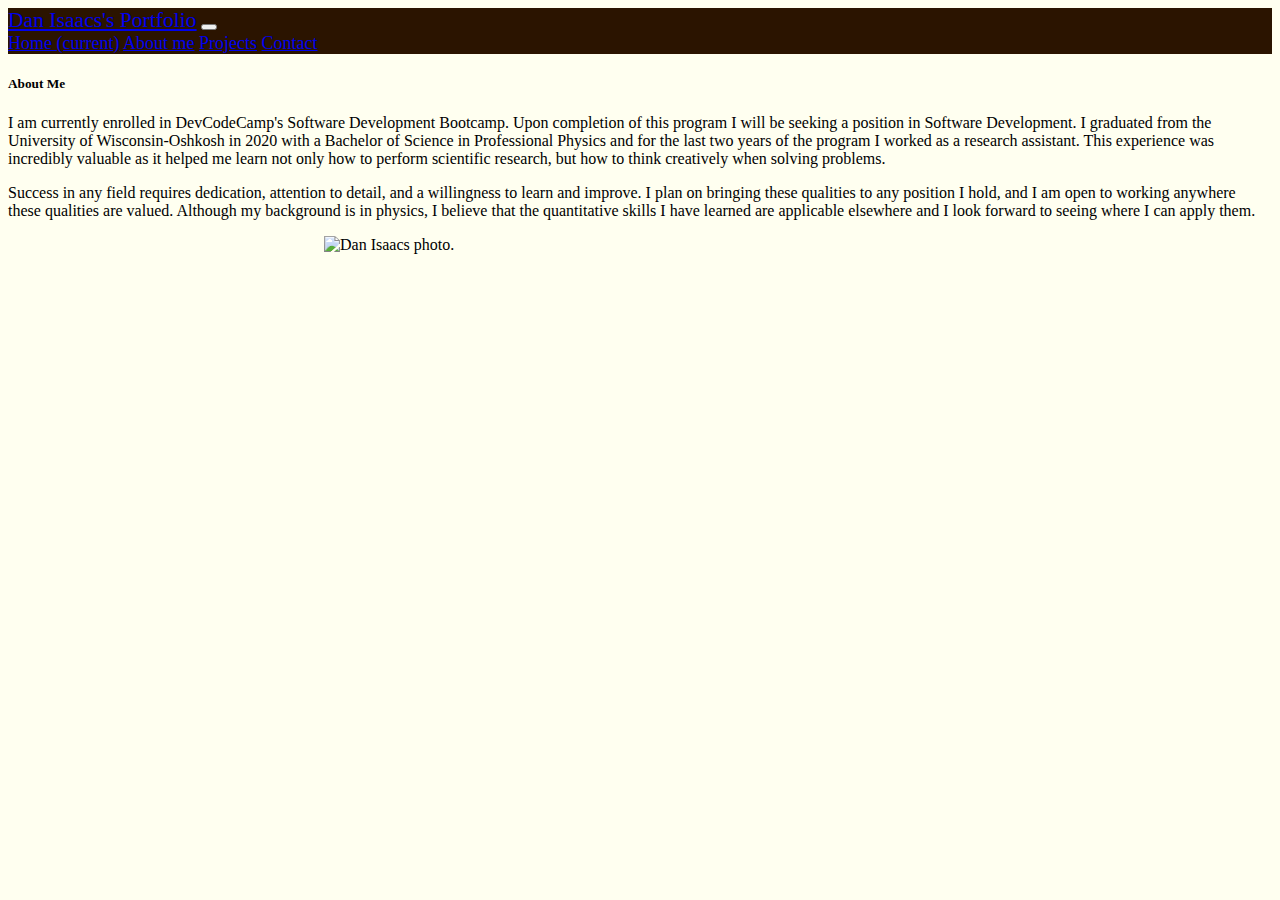
==== aboutme.html @ 5861dc43 "Attempting to resolve issue with AboutMe photo." ====
<!DOCTYPE html>
<html>
    <head>
        <meta charset="UTF-8">
        <meta name="description" content="This is Dan Isaacs's software development portfolio.">
        <meta name="keywords" content="dan, daniel, isaacs, software, development, developer, portfolio">
        <meta name="author" content="Dan Isaacs">
        <title>Dan Isaacs's Portfolio</title>
        <link rel="stylesheet" href="https://stackpath.bootstrapcdn.com/bootstrap/4.1.3/css/bootstrap.min.css" integrity="sha384-MCw98/SFnGE8fJT3GXwEOngsV7Zt27NXFoaoApmYm81iuXoPkFOJwJ8ERdknLPMO" crossorigin="anonymous">
        <link rel="stylesheet" type="text/css" href="styles\styles.css">
        
    </head>
    <body>
        <nav class="navbar navbar-expand-lg navbar-dark">
            <a class="navbar-brand" href="index.html">Dan Isaacs's Portfolio</a>
            <button class="navbar-toggler" type="button" data-toggle="collapse" data-target="#navbarNavAltMarkup" aria-controls="navbarNavAltMarkup" aria-expanded="false" aria-label="Toggle navigation">
                <span class="navbar-toggler-icon"></span>
            </button>
            <div class="collapse navbar-collapse" id="navbarNavAltMarkup">
                <div class="navbar-nav">
                    <a class="nav-item nav-link active" href="index.html">Home <span class="sr-only">(current)</span></a>
                    <a class="nav-item nav-link active" href="aboutme.html">About me</a>
                    <a class="nav-item nav-link active" href="projects.html">Projects</a>
                    <a class="nav-item nav-link active" href="contact.html">Contact</a>
                </div>
            </div>
        </nav>
        
        <div class="card">
            <div class="card-body">
                        
                <h5 class="card-title">About Me</h5>
                <p class="card-text">I am currently enrolled in DevCodeCamp's Software Development Bootcamp. Upon completion of this program I will be seeking a position in Software Development. 
                    I graduated from the University of Wisconsin-Oshkosh in 2020 with a Bachelor of Science in Professional Physics and for the last two years of the program I worked as a research assistant. 
                    This experience was incredibly valuable as it helped me learn not only how to perform scientific research, but how to think creatively when solving problems. 

                    <p class="card-text">Success in any field requires dedication, attention to detail, and a willingness to learn and improve. I plan on bringing these qualities to any position I hold,
                         and I am open to working anywhere these qualities are valued. Although my background is in physics, I believe that the quantitative skills I have learned are applicable elsewhere 
                         and I look forward to seeing where I can apply them.</p></p>

            </div>
            <img class="personal-image" src="images/disaacs.JPG" alt="Dan Isaacs photo.">
        
        </div>
        
        
        
        <script src="https://code.jquery.com/jquery-3.3.1.slim.min.js" integrity="sha384-q8i/X+965DzO0rT7abK41JStQIAqVgRVzpbzo5smXKp4YfRvH+8abtTE1Pi6jizo" crossorigin="anonymous"></script>
        <script src="https://cdnjs.cloudflare.com/ajax/libs/popper.js/1.14.3/umd/popper.min.js" integrity="sha384-ZMP7rVo3mIykV+2+9J3UJ46jBk0WLaUAdn689aCwoqbBJiSnjAK/l8WvCWPIPm49" crossorigin="anonymous"></script>
        <script src="https://stackpath.bootstrapcdn.com/bootstrap/4.1.3/js/bootstrap.min.js" integrity="sha384-ChfqqxuZUCnJSK3+MXmPNIyE6ZbWh2IMqE241rYiqJxyMiZ6OW/JmZQ5stwEULTy" crossorigin="anonymous"></script>
    </body>
</html>
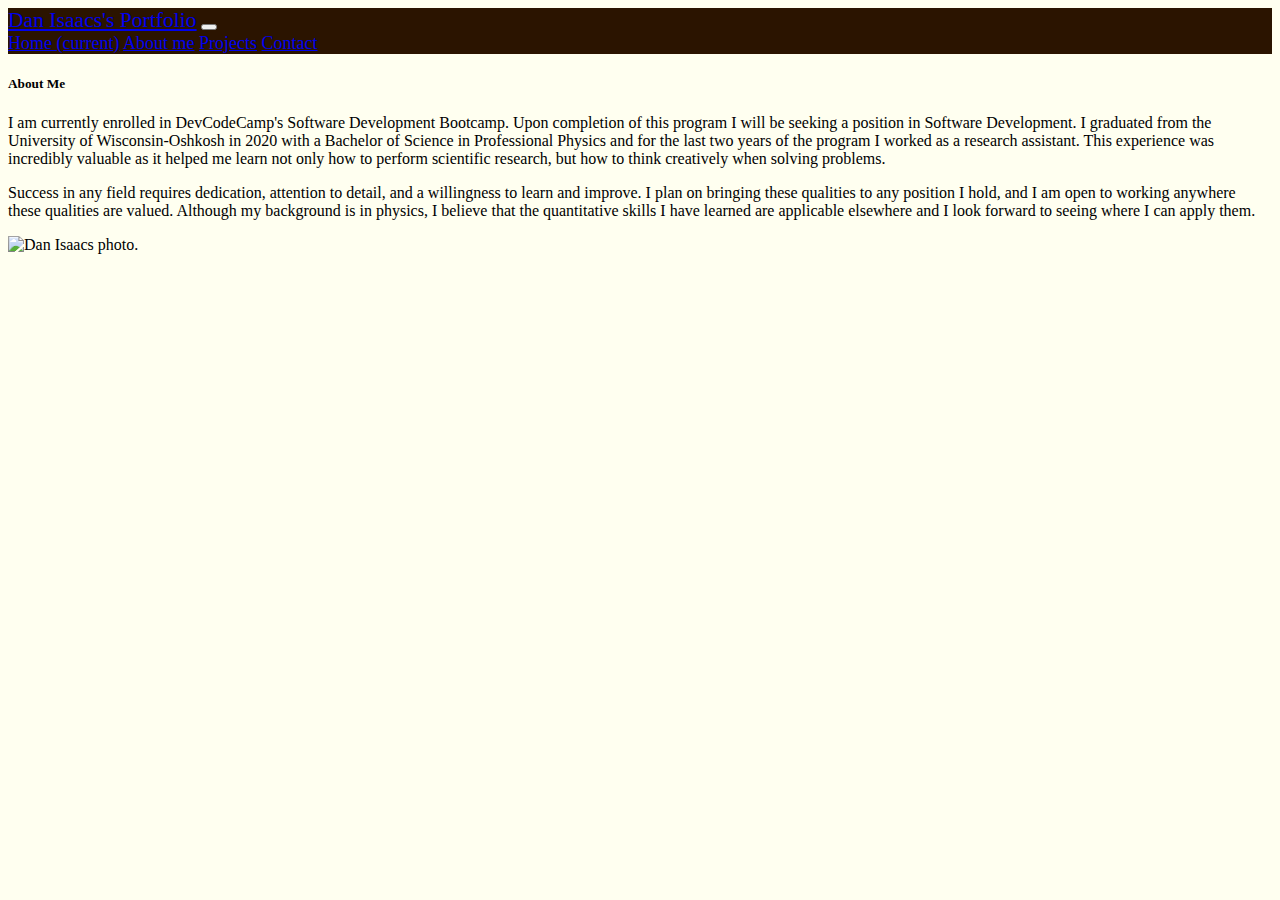
==== commit 0e1b6fa1: "Personal image should appear properly. Refactored to prevent future issues." ====
--- a/aboutme.html
+++ b/aboutme.html
@@ -39,7 +39,7 @@
                          and I look forward to seeing where I can apply them.</p></p>
 
             </div>
-            <img class="personal-image" src="images/disaacs.JPG" alt="Dan Isaacs photo.">
+            <img class="card-img-top" src="images/disaacs.JPG" alt="Dan Isaacs photo.">
         
         </div>
         
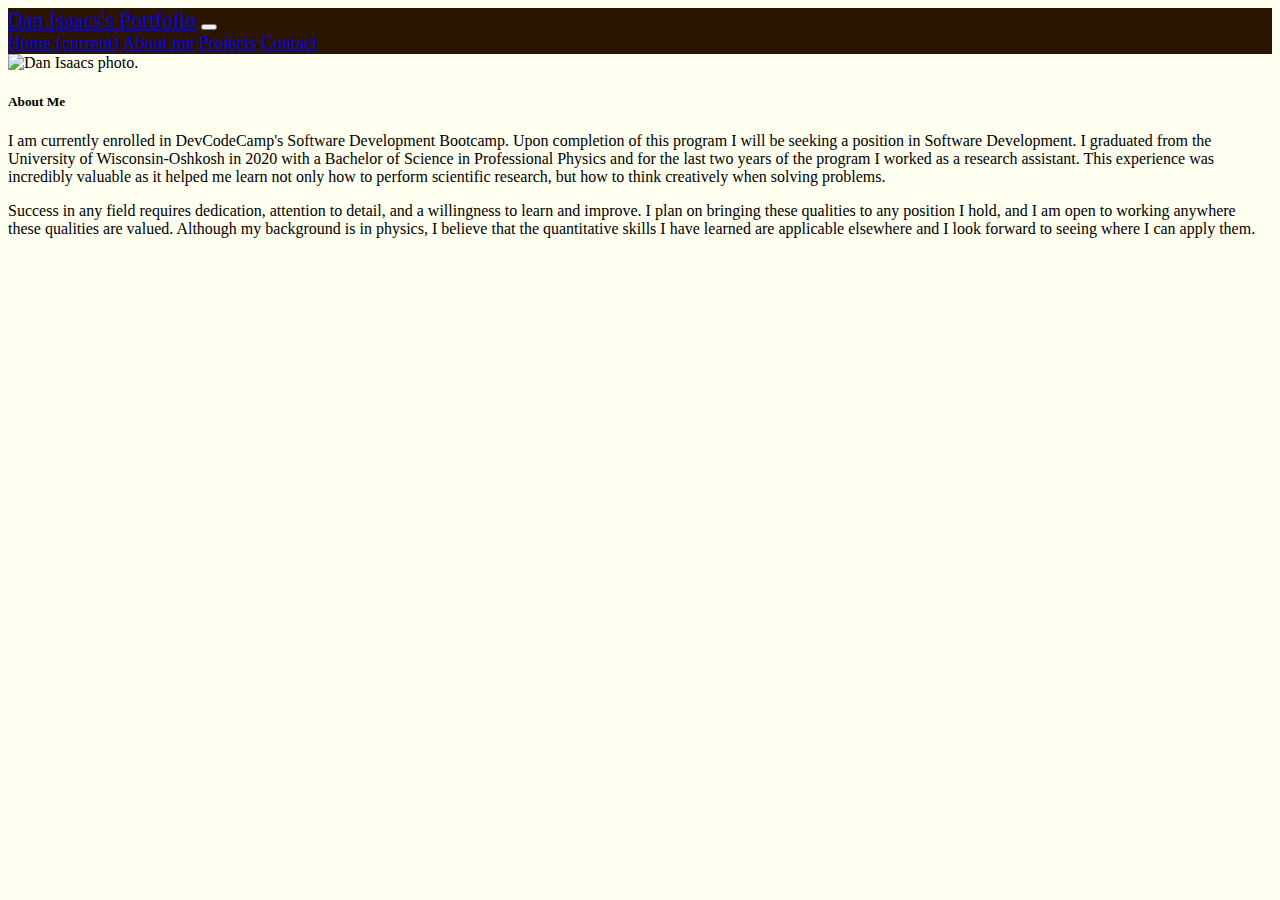
==== commit 80561691: "Reverted to previous file path, moved imaged to top." ====
--- a/aboutme.html
+++ b/aboutme.html
@@ -27,6 +27,7 @@
         </nav>
         
         <div class="card">
+            <img class="card-img-top" src="images/disaacs.JPG" alt="Dan Isaacs photo.">
             <div class="card-body">
                         
                 <h5 class="card-title">About Me</h5>
@@ -39,7 +40,7 @@
                          and I look forward to seeing where I can apply them.</p></p>
 
             </div>
-            <img class="card-img-top" src="images/disaacs.JPG" alt="Dan Isaacs photo.">
+            
         
         </div>
         
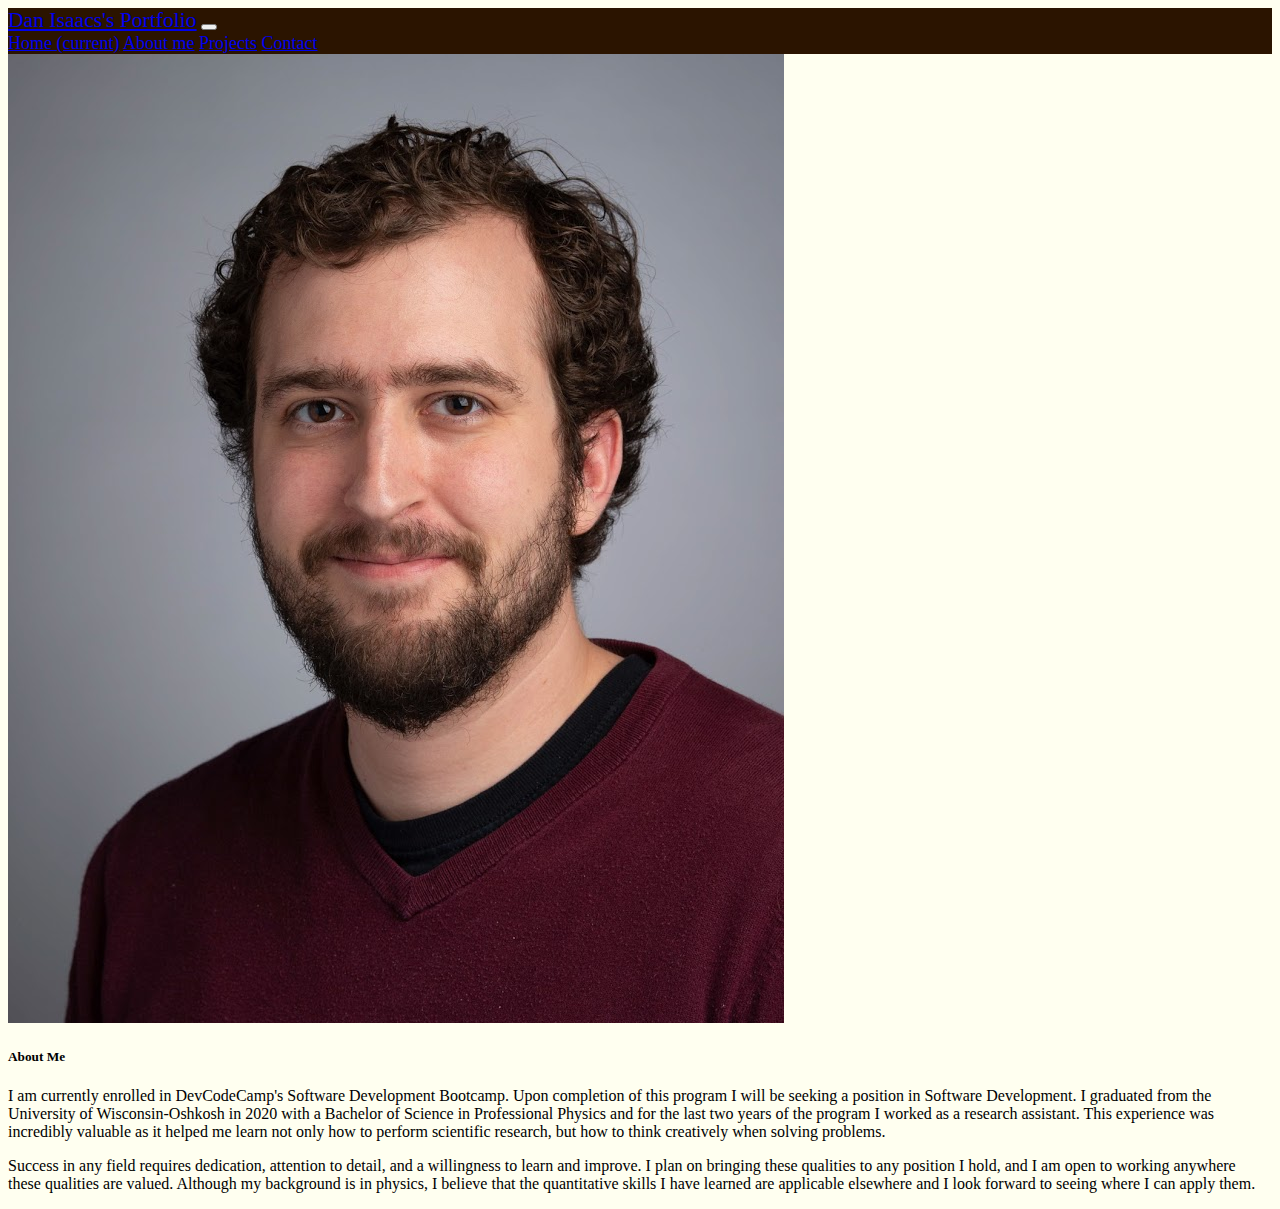
==== commit ce15ec7a: "Checking if different photo works." ====
--- a/aboutme.html
+++ b/aboutme.html
@@ -27,7 +27,7 @@
         </nav>
         
         <div class="card">
-            <img class="card-img-top" src="images/disaacs.JPG" alt="Dan Isaacs photo.">
+            <img class="card-img-top" src="images/linkedinphoto.JPG" alt="Dan Isaacs photo.">
             <div class="card-body">
                         
                 <h5 class="card-title">About Me</h5>
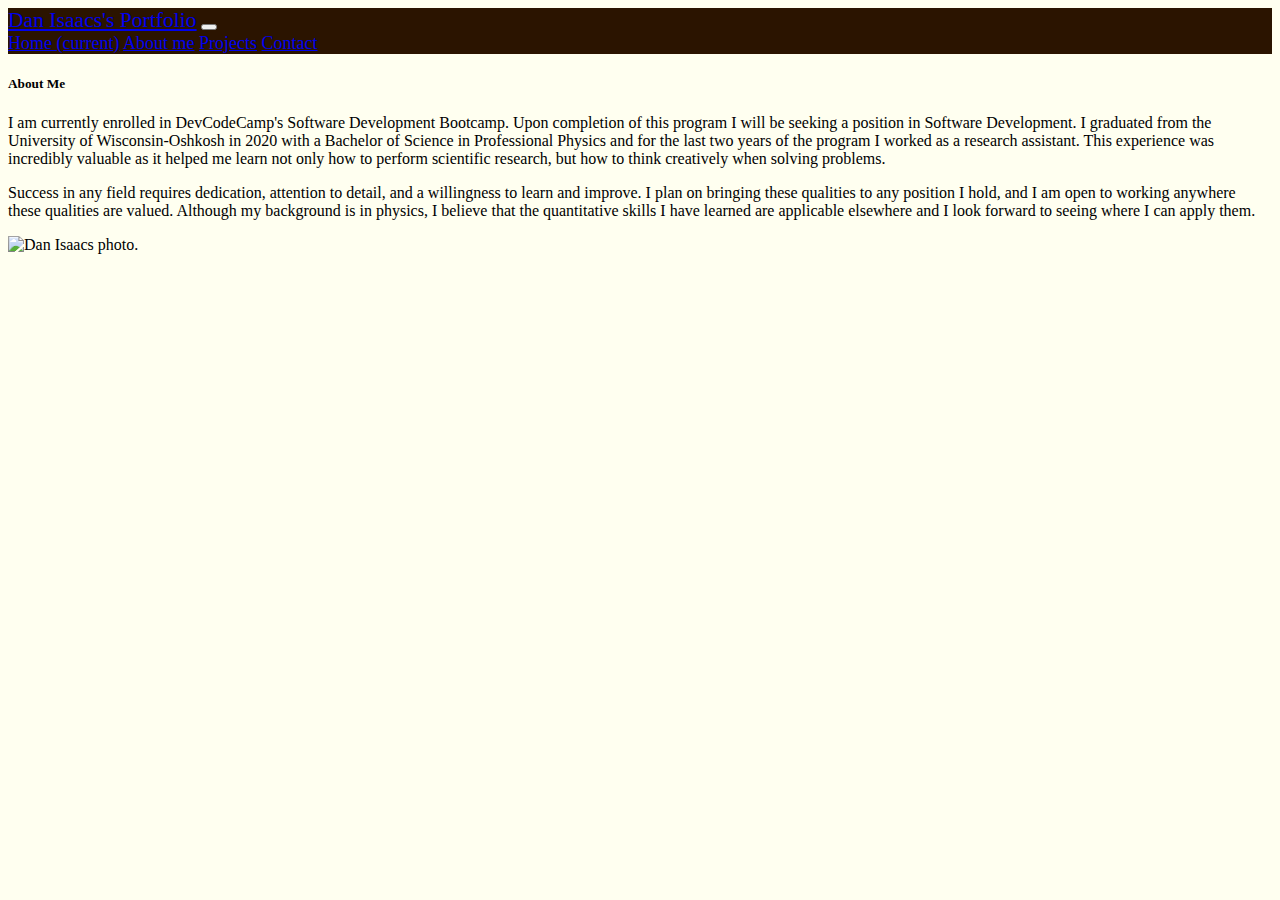
==== commit 4a3ec8c8: "Modified page titles." ====
--- a/aboutme.html
+++ b/aboutme.html
@@ -5,7 +5,7 @@
         <meta name="description" content="This is Dan Isaacs's software development portfolio.">
         <meta name="keywords" content="dan, daniel, isaacs, software, development, developer, portfolio">
         <meta name="author" content="Dan Isaacs">
-        <title>Dan Isaacs's Portfolio</title>
+        <title>About Me</title>
         <link rel="stylesheet" href="https://stackpath.bootstrapcdn.com/bootstrap/4.1.3/css/bootstrap.min.css" integrity="sha384-MCw98/SFnGE8fJT3GXwEOngsV7Zt27NXFoaoApmYm81iuXoPkFOJwJ8ERdknLPMO" crossorigin="anonymous">
         <link rel="stylesheet" type="text/css" href="styles\styles.css">
         
@@ -27,7 +27,7 @@
         </nav>
         
         <div class="card">
-            <img class="card-img-top" src="images/linkedinphoto.JPG" alt="Dan Isaacs photo.">
+
             <div class="card-body">
                         
                 <h5 class="card-title">About Me</h5>
@@ -38,6 +38,7 @@
                     <p class="card-text">Success in any field requires dedication, attention to detail, and a willingness to learn and improve. I plan on bringing these qualities to any position I hold,
                          and I am open to working anywhere these qualities are valued. Although my background is in physics, I believe that the quantitative skills I have learned are applicable elsewhere 
                          and I look forward to seeing where I can apply them.</p></p>
+                         <img class="personal-image" src="images/disaacs.JPG" alt="Dan Isaacs photo.">
 
             </div>
             
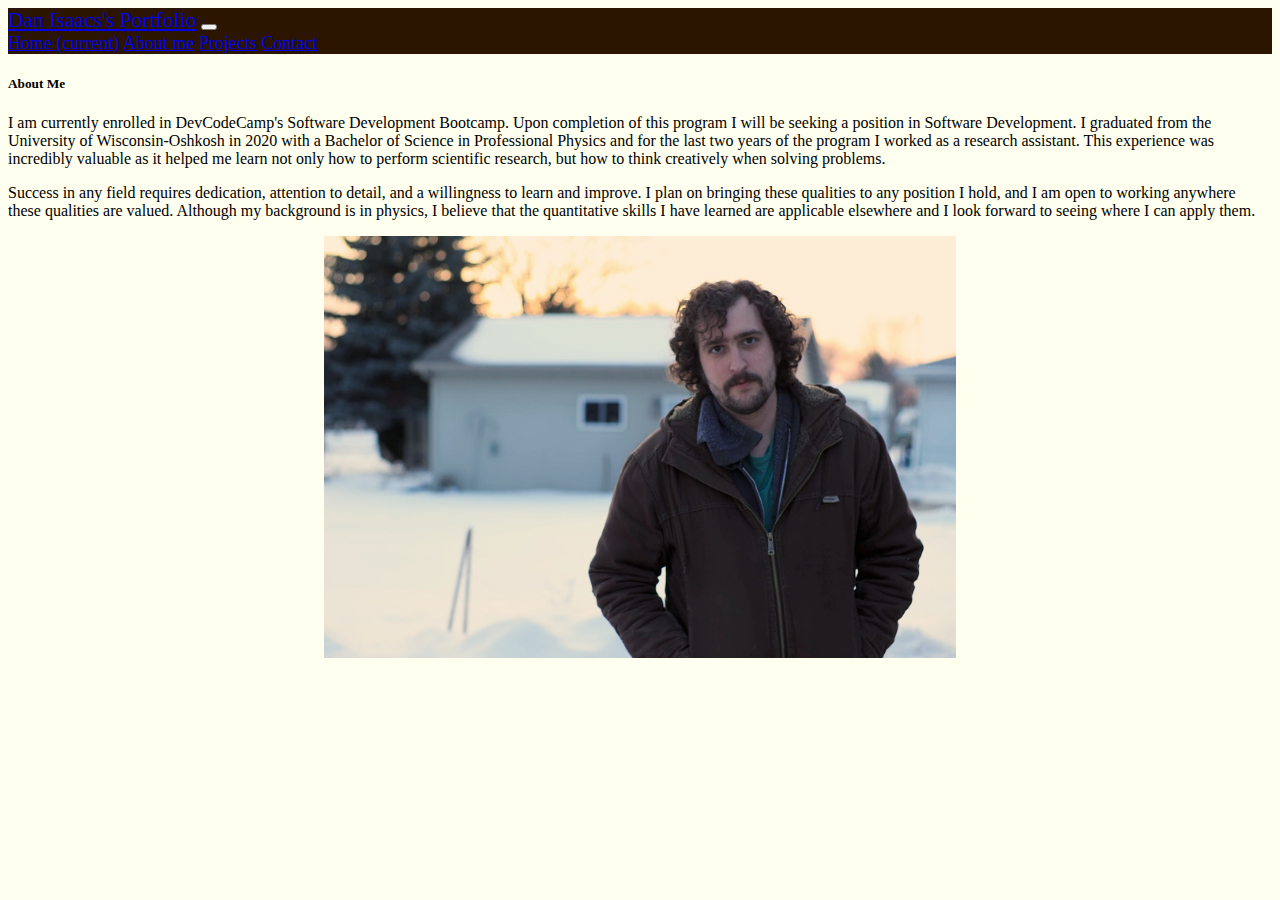
==== commit 55cfa5b1: "Changed file casing to see if photo appears." ====
--- a/aboutme.html
+++ b/aboutme.html
@@ -38,7 +38,7 @@
                     <p class="card-text">Success in any field requires dedication, attention to detail, and a willingness to learn and improve. I plan on bringing these qualities to any position I hold,
                          and I am open to working anywhere these qualities are valued. Although my background is in physics, I believe that the quantitative skills I have learned are applicable elsewhere 
                          and I look forward to seeing where I can apply them.</p></p>
-                         <img class="personal-image" src="images/disaacs.JPG" alt="Dan Isaacs photo.">
+                         <img class="personal-image" src="images/disaacs.jpg" alt="Dan Isaacs photo.">
 
             </div>
             
